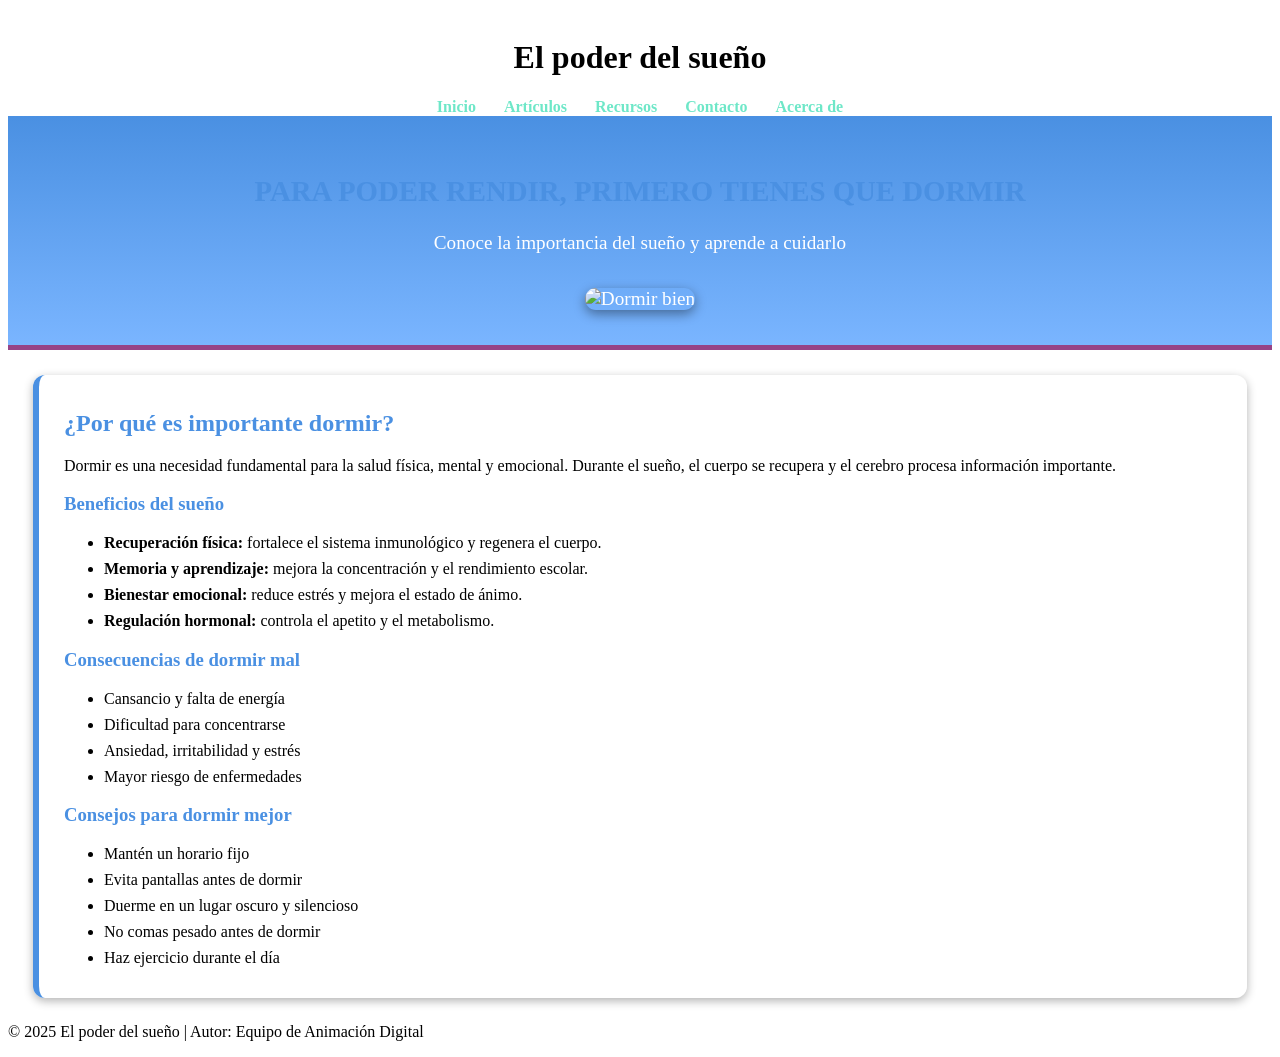
==== index.html @ 54bfdb25 "Add files via upload" ====
<!DOCTYPE html>
<html lang="es">
<head>
  <meta charset="UTF-8" />
  <meta name="viewport" content="width=device-width, initial-scale=1.0" />
  <title>El poder del sueño</title>
  <link rel="stylesheet" href="estilos.css">

  <style>
    /* Header */
    header {
      position: relative;
      text-align: center;
      padding-top: 10px;
    }

    nav {
      margin-top: 6px;
    }

    nav a {
      margin: 0 12px;
      color: #6ee7c8;
      text-decoration: none;
      font-weight: 600;
    }

    /* Logo en esquina superior derecha (fijo) */
    .logo {
      position: fixed;
      top: 12px;
      right: 12px;
      width: 110px;   /* tamaño; cambia si quieres */
      height: auto;
      z-index: 2000;
      display: block;
      pointer-events: auto;
    }

    /* Banner */
    .banner {
      text-align: center;
      background: linear-gradient(180deg, #4a90e2, #7ab5ff);
      padding: 35px 10px;
      color: white;
      font-size: 1.2rem;
      border-bottom: 5px solid #964387;
      position: relative;
    }
    .banner img.banner-img {
      width: 250px;
      margin-top: 15px;
      border-radius: 12px;
      box-shadow: 0px 4px 12px rgba(0,0,0,0.4);
    }

    /* Secciones informativas */
    section {
      margin: 25px;
      padding: 15px 25px;
      background: #ffffff90;
      border-left: 6px solid #4a90e2;
      border-radius: 12px;
      box-shadow: 0px 3px 10px rgba(0,0,0,0.3);
    }
    h2, h3 {
      color: #4a90e2;
    }
    ul li {
      margin-bottom: 8px;
    }

    /* Evita que el alt aparezca como texto si la imagen falla */
    img[alt=""] { font-size: 0; line-height: 0; }
  </style>
</head>

<body>

<!-- Header con logo (solo la imagen, alt vacío para que no muestre texto) -->
<header>
  <h1>El poder del sueño</h1>
  <nav>
    <a href="index.html">Inicio</a>
    <a href="articulos.html">Artículos</a>
    <a href="recursos.html">Recursos</a>
    <a href="contacto.html">Contacto</a>
    <a href="acerca.html">Acerca de</a>
  </nav>

  <!-- Logo: pon el archivo logo.jpg en la misma carpeta que este index.html -->
  <img src="logo.jpg" alt="" class="logo">
</header>

<!-- Banner principal -->
<div class="banner">
  <h2>PARA PODER RENDIR, PRIMERO TIENES QUE DORMIR</h2>
  <p>Conoce la importancia del sueño y aprende a cuidarlo</p>

  <!-- Imagen principal del banner -->
  <img src="https://images.reporteindigo.com/wp-content/uploads/2022/10/importancia-sueno-salud.jpg" 
       alt="Dormir bien" 
       class="banner-img">
</div>

<main>

  <section id="importancia-suenio">
    <h2>¿Por qué es importante dormir?</h2>
    <p>Dormir es una necesidad fundamental para la salud física, mental y emocional. Durante el sueño, el cuerpo se recupera y el cerebro procesa información importante.</p>

    <h3>Beneficios del sueño</h3>
    <ul>
      <li><strong>Recuperación física:</strong> fortalece el sistema inmunológico y regenera el cuerpo.</li>
      <li><strong>Memoria y aprendizaje:</strong> mejora la concentración y el rendimiento escolar.</li>
      <li><strong>Bienestar emocional:</strong> reduce estrés y mejora el estado de ánimo.</li>
      <li><strong>Regulación hormonal:</strong> controla el apetito y el metabolismo.</li>
    </ul>

    <h3>Consecuencias de dormir mal</h3>
    <ul>
      <li>Cansancio y falta de energía</li>
      <li>Dificultad para concentrarse</li>
      <li>Ansiedad, irritabilidad y estrés</li>
      <li>Mayor riesgo de enfermedades</li>
    </ul>

    <h3>Consejos para dormir mejor</h3>
    <ul>
      <li>Mantén un horario fijo</li>
      <li>Evita pantallas antes de dormir</li>
      <li>Duerme en un lugar oscuro y silencioso</li>
      <li>No comas pesado antes de dormir</li>
      <li>Haz ejercicio durante el día</li>
    </ul>
  </section>

</main>

<footer>
  <p>&copy; 2025 El poder del sueño | Autor: Equipo de Animación Digital</p>
</footer>

</body>
</html>
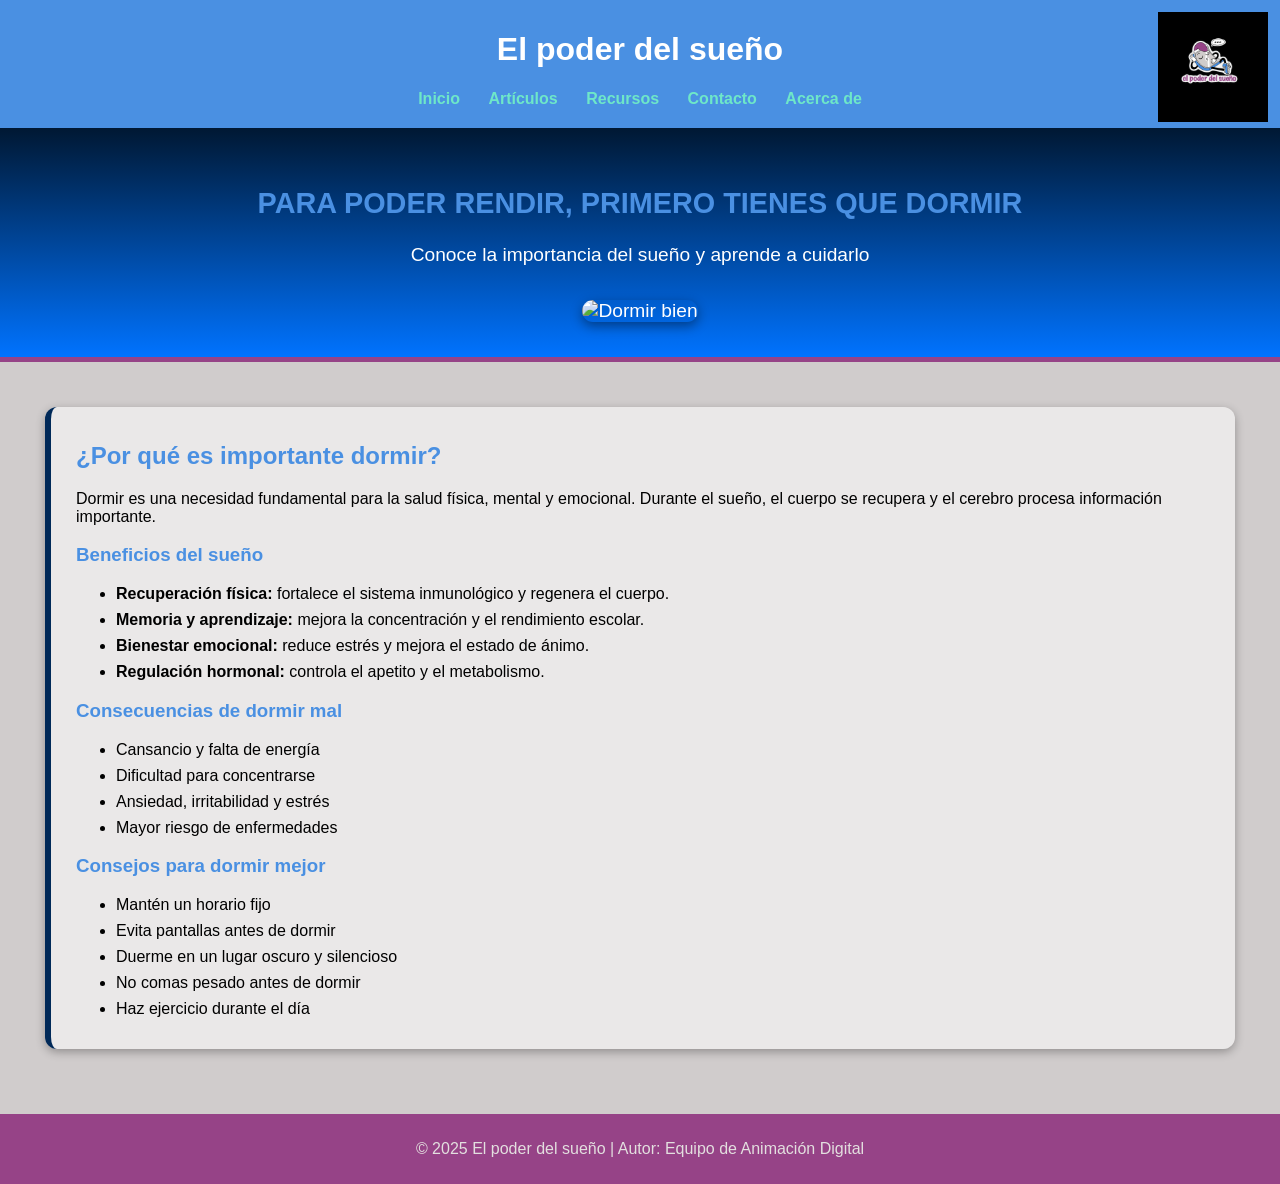
==== commit ed9d1792: "Add files via upload" ====
--- a/index.html
+++ b/index.html
@@ -40,7 +40,7 @@
     /* Banner */
     .banner {
       text-align: center;
-      background: linear-gradient(180deg, #4a90e2, #7ab5ff);
+      background: linear-gradient(180deg, #001833, #0073ff);
       padding: 35px 10px;
       color: white;
       font-size: 1.2rem;
@@ -59,7 +59,7 @@
       margin: 25px;
       padding: 15px 25px;
       background: #ffffff90;
-      border-left: 6px solid #4a90e2;
+      border-left: 6px solid #002958;
       border-radius: 12px;
       box-shadow: 0px 3px 10px rgba(0,0,0,0.3);
     }
--- a/estilos.css
+++ b/estilos.css
@@ -0,0 +1,36 @@
+body {
+  font-family: Arial, sans-serif;
+  margin: 0;
+  background: #d0cccc;
+  color: #000000;
+}
+
+header {
+  background: #4a90e2;
+  color: #fff;
+  padding: 20px;
+  text-align: center;
+}
+
+nav a {
+  color: #0cf1d2;
+  margin: 0 10px;
+  text-decoration: none;
+  font-weight: bold;
+}
+
+nav a:hover {
+  text-decoration: underline;
+}
+
+main {
+  padding: 20px;
+}
+
+footer {
+  background: #964387;
+  color: #e3dfdf;
+  text-align: center;
+  padding: 10px;
+  margin-top: 20px;
+}
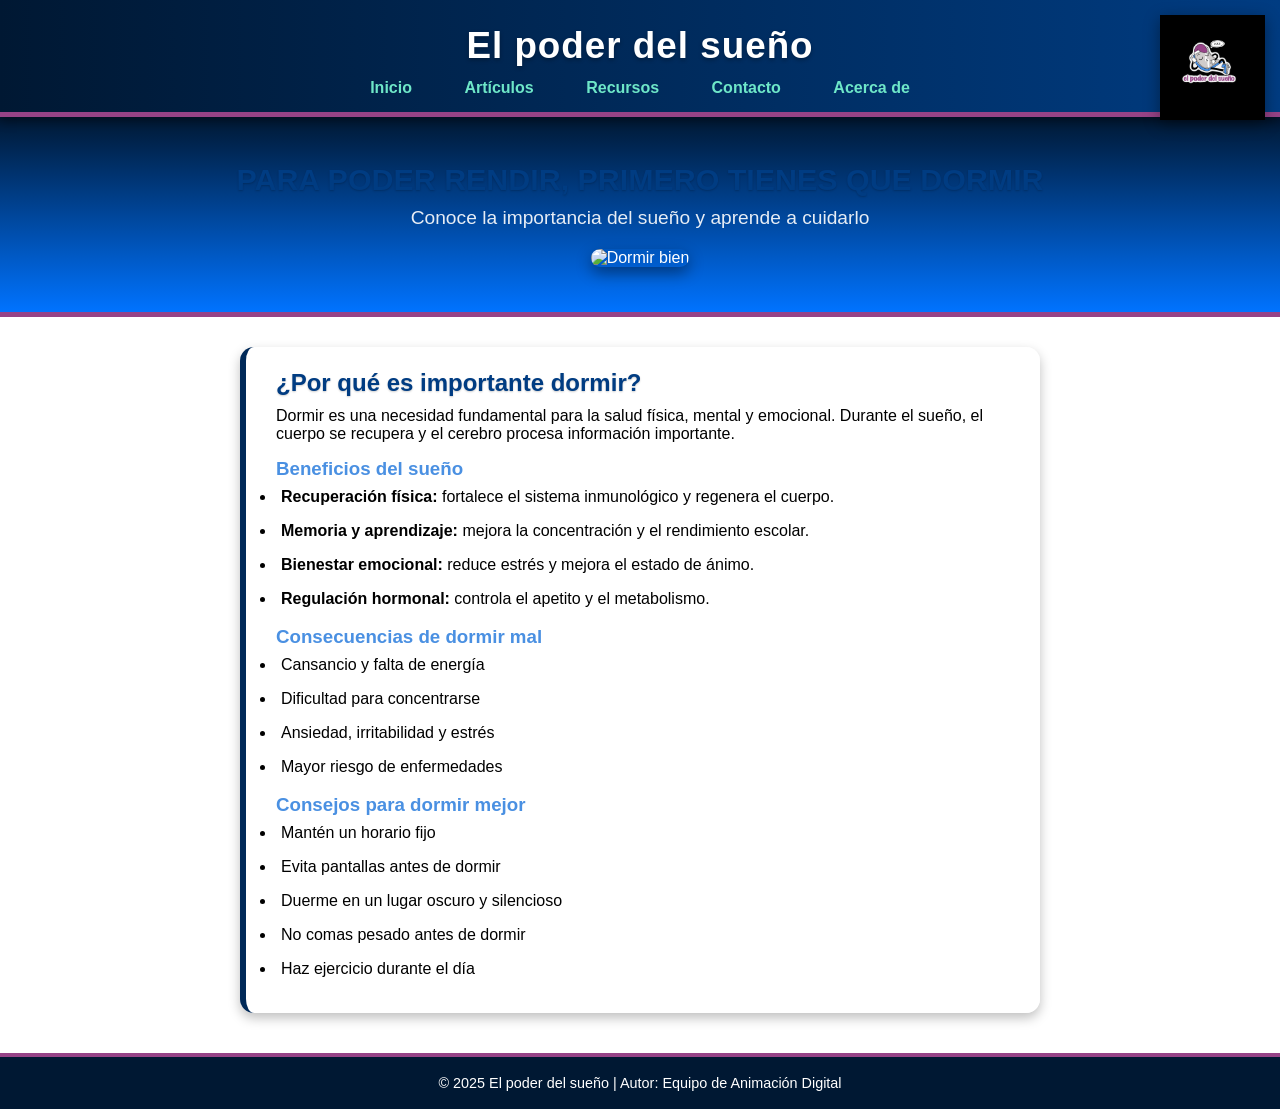
==== commit 40aad265: "Add files via upload" ====
--- a/index.html
+++ b/index.html
@@ -4,80 +4,173 @@
   <meta charset="UTF-8" />
   <meta name="viewport" content="width=device-width, initial-scale=1.0" />
   <title>El poder del sueño</title>
-  <link rel="stylesheet" href="estilos.css">
 
   <style>
+    /* RESET SUAVE */
+    * {
+      margin: 0;
+      padding: 0;
+      box-sizing: border-box;
+      font-family: "Segoe UI", sans-serif;
+      scroll-behavior: smooth;
+    }
+
     /* Header */
     header {
+      text-align: center;
+      padding: 25px 10px 15px;
+      background: linear-gradient(90deg, #001833, #003c82);
+      color: white;
       position: relative;
-      text-align: center;
-      padding-top: 10px;
-    }
-
+      box-shadow: 0px 4px 10px rgba(0,0,0,0.4);
+      border-bottom: 5px solid #964387;
+    }
+
+    header h1 {
+      font-size: 2.3rem;
+      letter-spacing: 1px;
+      text-shadow: 0px 2px 4px rgba(0,0,0,0.3);
+      animation: aparecer 1s ease-out;
+    }
+
+    /* Navegación moderna */
     nav {
-      margin-top: 6px;
+      margin-top: 12px;
     }
 
     nav a {
-      margin: 0 12px;
+      margin: 0 16px;
       color: #6ee7c8;
       text-decoration: none;
       font-weight: 600;
-    }
-
-    /* Logo en esquina superior derecha (fijo) */
+      transition: 0.3s ease;
+      padding: 5px 8px;
+    }
+
+    nav a:hover {
+      color: white;
+      text-shadow: 0 0 8px #6ee7c8;
+      transform: scale(1.1);
+    }
+
+    /* Logo */
     .logo {
       position: fixed;
-      top: 12px;
-      right: 12px;
-      width: 110px;   /* tamaño; cambia si quieres */
-      height: auto;
+      top: 15px;
+      right: 15px;
+      width: 105px;
       z-index: 2000;
-      display: block;
-      pointer-events: auto;
+      filter: drop-shadow(0px 4px 8px rgba(0,0,0,0.4));
+      transition: 0.3s ease;
+    }
+    .logo:hover {
+      transform: scale(1.08) rotate(2deg);
     }
 
     /* Banner */
     .banner {
       text-align: center;
       background: linear-gradient(180deg, #001833, #0073ff);
-      padding: 35px 10px;
-      color: white;
+      padding: 45px 10px;
+      color: white;
+      border-bottom: 5px solid #964387;
+      animation: fadeIn 1.2s ease-out;
+    }
+
+    .banner h2 {
+      font-size: 1.9rem;
+      animation: deslizar 1.3s ease-out;
+    }
+
+    .banner p {
+      margin-top: 6px;
       font-size: 1.2rem;
-      border-bottom: 5px solid #964387;
-      position: relative;
-    }
-    .banner img.banner-img {
-      width: 250px;
+      opacity: 0.9;
+    }
+
+    .banner-img {
+      width: 270px;
+      margin-top: 20px;
+      border-radius: 15px;
+      box-shadow: 0px 6px 15px rgba(0,0,0,0.4);
+      transition: transform 0.4s ease, box-shadow 0.4s ease;
+    }
+
+    .banner-img:hover {
+      transform: scale(1.05);
+      box-shadow: 0px 10px 20px rgba(0,0,0,0.5);
+    }
+
+    /* Secciones */
+    section {
+      margin: 30px auto;
+      max-width: 800px;
+      padding: 22px 30px;
+      background: #ffffffdb;
+      border-left: 6px solid #002958;
+      border-radius: 14px;
+      box-shadow: 0px 5px 12px rgba(0,0,0,0.25);
+      animation: aparecer 1s ease-out;
+    }
+
+    h2 {
+      color: #003c82;
+      margin-bottom: 10px;
+      text-shadow: 0px 1px 2px rgba(0,0,0,0.2);
+    }
+
+    h3 {
       margin-top: 15px;
-      border-radius: 12px;
-      box-shadow: 0px 4px 12px rgba(0,0,0,0.4);
-    }
-
-    /* Secciones informativas */
-    section {
-      margin: 25px;
-      padding: 15px 25px;
-      background: #ffffff90;
-      border-left: 6px solid #002958;
-      border-radius: 12px;
-      box-shadow: 0px 3px 10px rgba(0,0,0,0.3);
-    }
-    h2, h3 {
       color: #4a90e2;
     }
+
+    ul {
+      margin-top: 5px;
+    }
+
     ul li {
-      margin-bottom: 8px;
-    }
-
-    /* Evita que el alt aparezca como texto si la imagen falla */
-    img[alt=""] { font-size: 0; line-height: 0; }
+      margin-bottom: 10px;
+      line-height: 1.5rem;
+      padding-left: 5px;
+      transition: 0.3s ease;
+    }
+
+    ul li:hover {
+      transform: translateX(5px);
+      color: #003c82;
+    }
+
+    /* Footer */
+    footer {
+      text-align: center;
+      margin-top: 40px;
+      padding: 18px;
+      background: #001833;
+      color: white;
+      font-size: 0.9rem;
+      border-top: 4px solid #964387;
+    }
+
+    /* Animaciones */
+    @keyframes aparecer {
+      from { opacity: 0; transform: translateY(25px); }
+      to { opacity: 1; transform: translateY(0); }
+    }
+
+    @keyframes fadeIn {
+      from { opacity: 0; }
+      to { opacity: 1; }
+    }
+
+    @keyframes deslizar {
+      from { opacity: 0; transform: translateY(-20px); }
+      to { opacity: 1; transform: translateY(0); }
+    }
   </style>
 </head>
 
 <body>
 
-<!-- Header con logo (solo la imagen, alt vacío para que no muestre texto) -->
 <header>
   <h1>El poder del sueño</h1>
   <nav>
@@ -88,16 +181,13 @@
     <a href="acerca.html">Acerca de</a>
   </nav>
 
-  <!-- Logo: pon el archivo logo.jpg en la misma carpeta que este index.html -->
   <img src="logo.jpg" alt="" class="logo">
 </header>
 
-<!-- Banner principal -->
 <div class="banner">
   <h2>PARA PODER RENDIR, PRIMERO TIENES QUE DORMIR</h2>
   <p>Conoce la importancia del sueño y aprende a cuidarlo</p>
 
-  <!-- Imagen principal del banner -->
   <img src="https://images.reporteindigo.com/wp-content/uploads/2022/10/importancia-sueno-salud.jpg" 
        alt="Dormir bien" 
        class="banner-img">
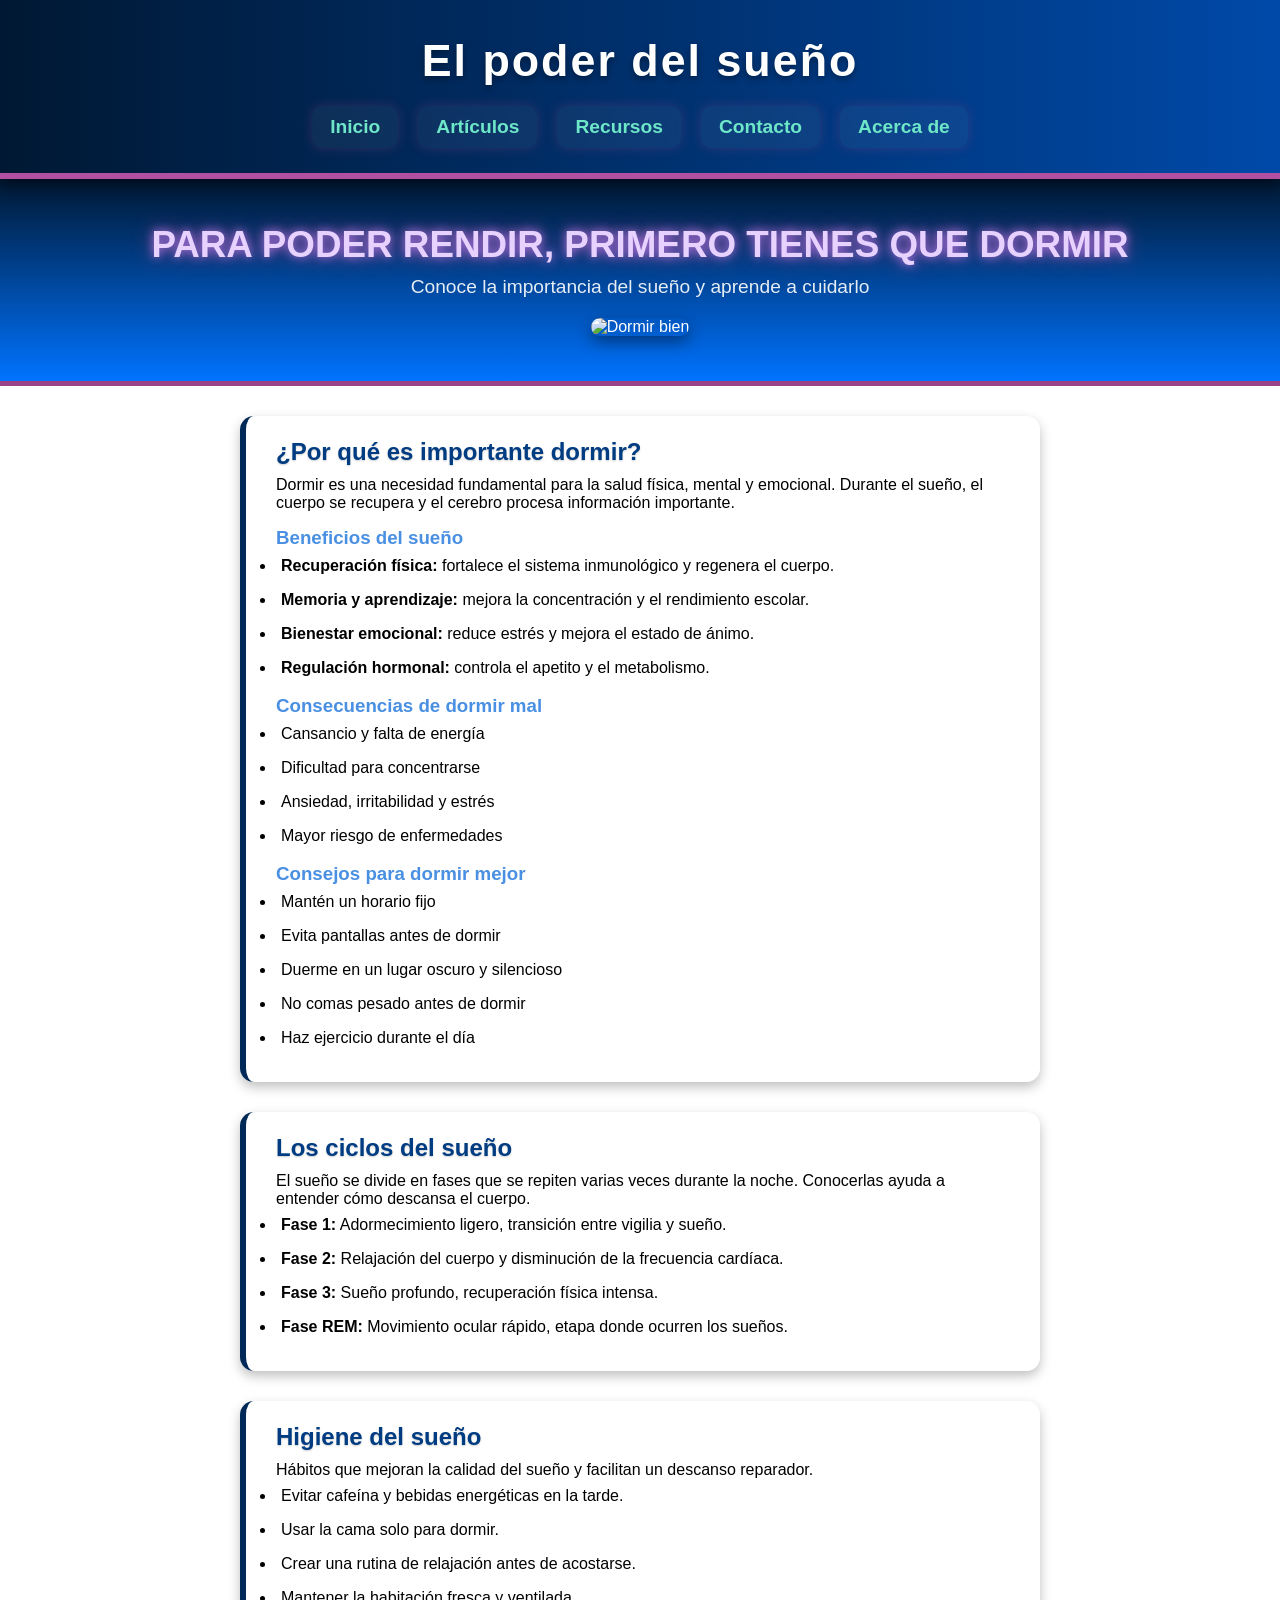
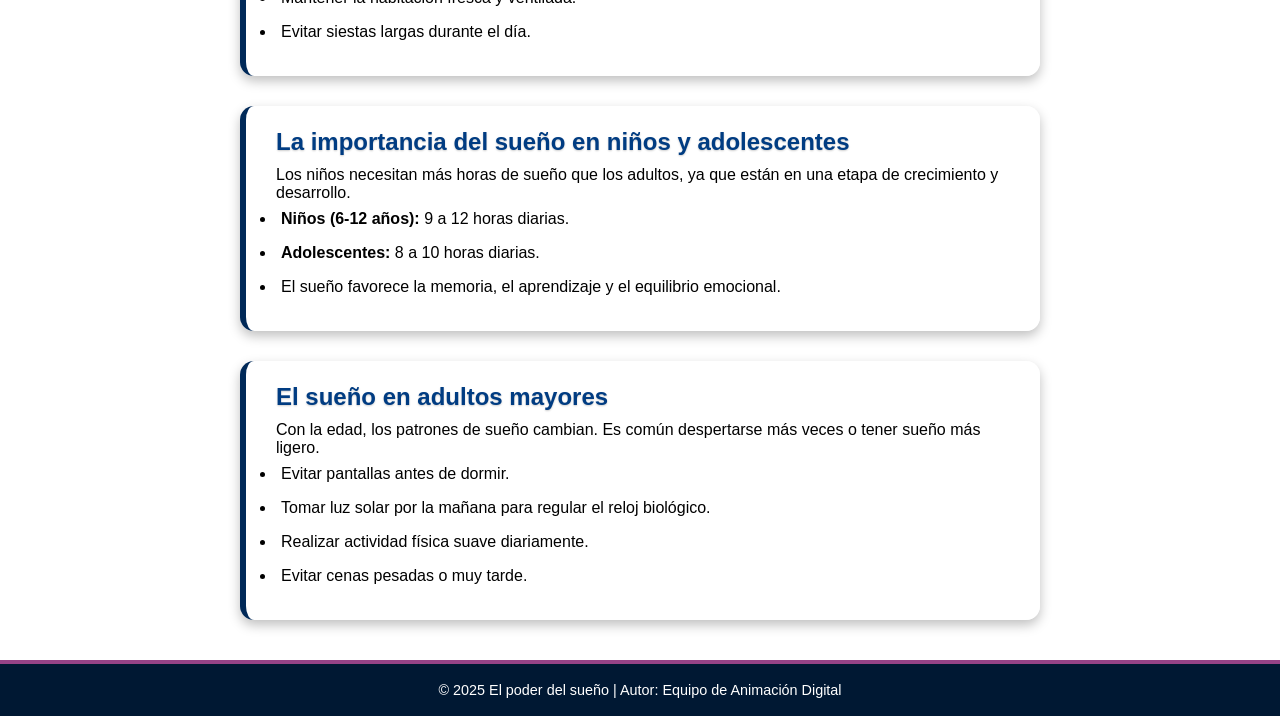
==== commit d2f05346: "Add files via upload" ====
--- a/index.html
+++ b/index.html
@@ -6,7 +6,6 @@
   <title>El poder del sueño</title>
 
   <style>
-    /* RESET SUAVE */
     * {
       margin: 0;
       padding: 0;
@@ -15,56 +14,76 @@
       scroll-behavior: smooth;
     }
 
-    /* Header */
+    /* HEADER MÁS GRANDE, VISTOSO Y DINÁMICO */
     header {
       text-align: center;
-      padding: 25px 10px 15px;
-      background: linear-gradient(90deg, #001833, #003c82);
+      padding: 35px 10px 25px;
+      background: linear-gradient(90deg, #001833, #0049a8);
       color: white;
-      position: relative;
-      box-shadow: 0px 4px 10px rgba(0,0,0,0.4);
-      border-bottom: 5px solid #964387;
+      position: static;
+      z-index: 1000;
+      box-shadow: 0px 6px 15px rgba(0,0,0,0.45);
+      border-bottom: 6px solid #b14fa1;
+      animation: moverHeader 6s infinite alternate ease-in-out;
+      backdrop-filter: blur(6px);
+    }
+
+    @keyframes glowHeader {
+      from { box-shadow: 0px 6px 20px rgba(150, 67, 135, 0.5); }
+      to { box-shadow: 0px 6px 30px rgba(110, 231, 200, 0.55); }
     }
 
     header h1 {
-      font-size: 2.3rem;
-      letter-spacing: 1px;
-      text-shadow: 0px 2px 4px rgba(0,0,0,0.3);
+      font-size: 2.8rem;
+      letter-spacing: 2px;
+      text-shadow: 0px 3px 6px rgba(0,0,0,0.4);
       animation: aparecer 1s ease-out;
     }
 
-    /* Navegación moderna */
+    /* NAV MÁS GRANDE Y DINÁMICA */
     nav {
-      margin-top: 12px;
+      margin-top: 20px;
+      display: flex;
+      justify-content: center;
+      gap: 20px;
+      animation: navDeslizar 1.2s ease-out;
     }
 
     nav a {
-      margin: 0 16px;
       color: #6ee7c8;
       text-decoration: none;
-      font-weight: 600;
-      transition: 0.3s ease;
-      padding: 5px 8px;
+      font-weight: 700;
+      font-size: 1.2rem;
+      transition: 0.35s ease;
+      padding: 10px 18px;
+      border-radius: 10px;
+      background: rgba(255,255,255,0.05);
+      backdrop-filter: blur(6px);
+      box-shadow: 0 0 12px rgba(150, 67, 135, 0.3);
+      animation: botonesFlotar 3s infinite ease-in-out;
     }
 
     nav a:hover {
       color: white;
-      text-shadow: 0 0 8px #6ee7c8;
-      transform: scale(1.1);
-    }
-
-    /* Logo */
+      background: rgba(255,255,255,0.18);
+      text-shadow: 0 0 12px #6ee7c8;
+      transform: scale(1.18) translateY(-3px);
+      box-shadow: 0px 5px 18px rgba(0,0,0,0.4);
+    }
+
+    /* LOGO */
     .logo {
-      position: fixed;
-      top: 15px;
-      right: 15px;
-      width: 105px;
-      z-index: 2000;
-      filter: drop-shadow(0px 4px 8px rgba(0,0,0,0.4));
+      position: absolute;
+      top: 20px;
+      right: 20px;
+      width: 150px;
+      z-index: 10;
+      filter: drop-shadow(0px 4px 10px rgba(0,0,0,0.5));
       transition: 0.3s ease;
     }
+
     .logo:hover {
-      transform: scale(1.08) rotate(2deg);
+      transform: scale(1.1) rotate(2deg);
     }
 
     /* Banner */
@@ -78,8 +97,11 @@
     }
 
     .banner h2 {
-      font-size: 1.9rem;
-      animation: deslizar 1.3s ease-out;
+      font-size: 2.3rem;
+      font-weight: 800;
+      color: #e7d1ff;
+      text-shadow: 0 0 10px #b47ae8, 0 0 20px #964387;
+      animation: tituloBrillo 2.5s infinite ease-in-out;
     }
 
     .banner p {
@@ -140,7 +162,6 @@
       color: #003c82;
     }
 
-    /* Footer */
     footer {
       text-align: center;
       margin-top: 40px;
@@ -151,7 +172,6 @@
       border-top: 4px solid #964387;
     }
 
-    /* Animaciones */
     @keyframes aparecer {
       from { opacity: 0; transform: translateY(25px); }
       to { opacity: 1; transform: translateY(0); }
@@ -166,7 +186,29 @@
       from { opacity: 0; transform: translateY(-20px); }
       to { opacity: 1; transform: translateY(0); }
     }
-  </style>
+  @keyframes tituloBrillo {
+      0% { text-shadow: 0 0 8px #b47ae8, 0 0 16px #964387; transform: scale(1); }
+      50% { text-shadow: 0 0 18px #c88bff, 0 0 30px #b14fa1; transform: scale(1.05); }
+      100% { text-shadow: 0 0 8px #b47ae8, 0 0 16px #964387; transform: scale(1); }
+    }
+
+@keyframes moverHeader {
+      0% { background-position: 0% 50%; }
+      100% { background-position: 100% 50%; }
+    }
+
+    @keyframes navDeslizar {
+      from { opacity: 0; transform: translateY(-20px); }
+      to { opacity: 1; transform: translateY(0); }
+    }
+
+    @keyframes botonesFlotar {
+      0% { transform: translateY(0); }
+      50% { transform: translateY(-4px); }
+      100% { transform: translateY(0); }
+    }
+
+</style>
 </head>
 
 <body>
@@ -194,7 +236,6 @@
 </div>
 
 <main>
-
   <section id="importancia-suenio">
     <h2>¿Por qué es importante dormir?</h2>
     <p>Dormir es una necesidad fundamental para la salud física, mental y emocional. Durante el sueño, el cuerpo se recupera y el cerebro procesa información importante.</p>
@@ -224,6 +265,51 @@
       <li>Haz ejercicio durante el día</li>
     </ul>
   </section>
+  </section>
+
+  <section id="ciclos-suenio">
+    <h2>Los ciclos del sueño</h2>
+    <p>El sueño se divide en fases que se repiten varias veces durante la noche. Conocerlas ayuda a entender cómo descansa el cuerpo.</p>
+    <ul>
+      <li><strong>Fase 1:</strong> Adormecimiento ligero, transición entre vigilia y sueño.</li>
+      <li><strong>Fase 2:</strong> Relajación del cuerpo y disminución de la frecuencia cardíaca.</li>
+      <li><strong>Fase 3:</strong> Sueño profundo, recuperación física intensa.</li>
+      <li><strong>Fase REM:</strong> Movimiento ocular rápido, etapa donde ocurren los sueños.</li>
+    </ul>
+  </section>
+
+  <section id="higiene-suenio">
+    <h2>Higiene del sueño</h2>
+    <p>Hábitos que mejoran la calidad del sueño y facilitan un descanso reparador.</p>
+    <ul>
+      <li>Evitar cafeína y bebidas energéticas en la tarde.</li>
+      <li>Usar la cama solo para dormir.</li>
+      <li>Crear una rutina de relajación antes de acostarse.</li>
+      <li>Mantener la habitación fresca y ventilada.</li>
+      <li>Evitar siestas largas durante el día.</li>
+    </ul>
+  </section>
+
+  <section id="sueno-ninos">
+    <h2>La importancia del sueño en niños y adolescentes</h2>
+    <p>Los niños necesitan más horas de sueño que los adultos, ya que están en una etapa de crecimiento y desarrollo.</p>
+    <ul>
+      <li><strong>Niños (6-12 años):</strong> 9 a 12 horas diarias.</li>
+      <li><strong>Adolescentes:</strong> 8 a 10 horas diarias.</li>
+      <li>El sueño favorece la memoria, el aprendizaje y el equilibrio emocional.</li>
+    </ul>
+  </section>
+
+  <section id="sueno-adultos-mayores">
+    <h2>El sueño en adultos mayores</h2>
+    <p>Con la edad, los patrones de sueño cambian. Es común despertarse más veces o tener sueño más ligero.</p>
+    <ul>
+      <li>Evitar pantallas antes de dormir.</li>
+      <li>Tomar luz solar por la mañana para regular el reloj biológico.</li>
+      <li>Realizar actividad física suave diariamente.</li>
+      <li>Evitar cenas pesadas o muy tarde.</li>
+    </ul>
+  </section>
 
 </main>
 
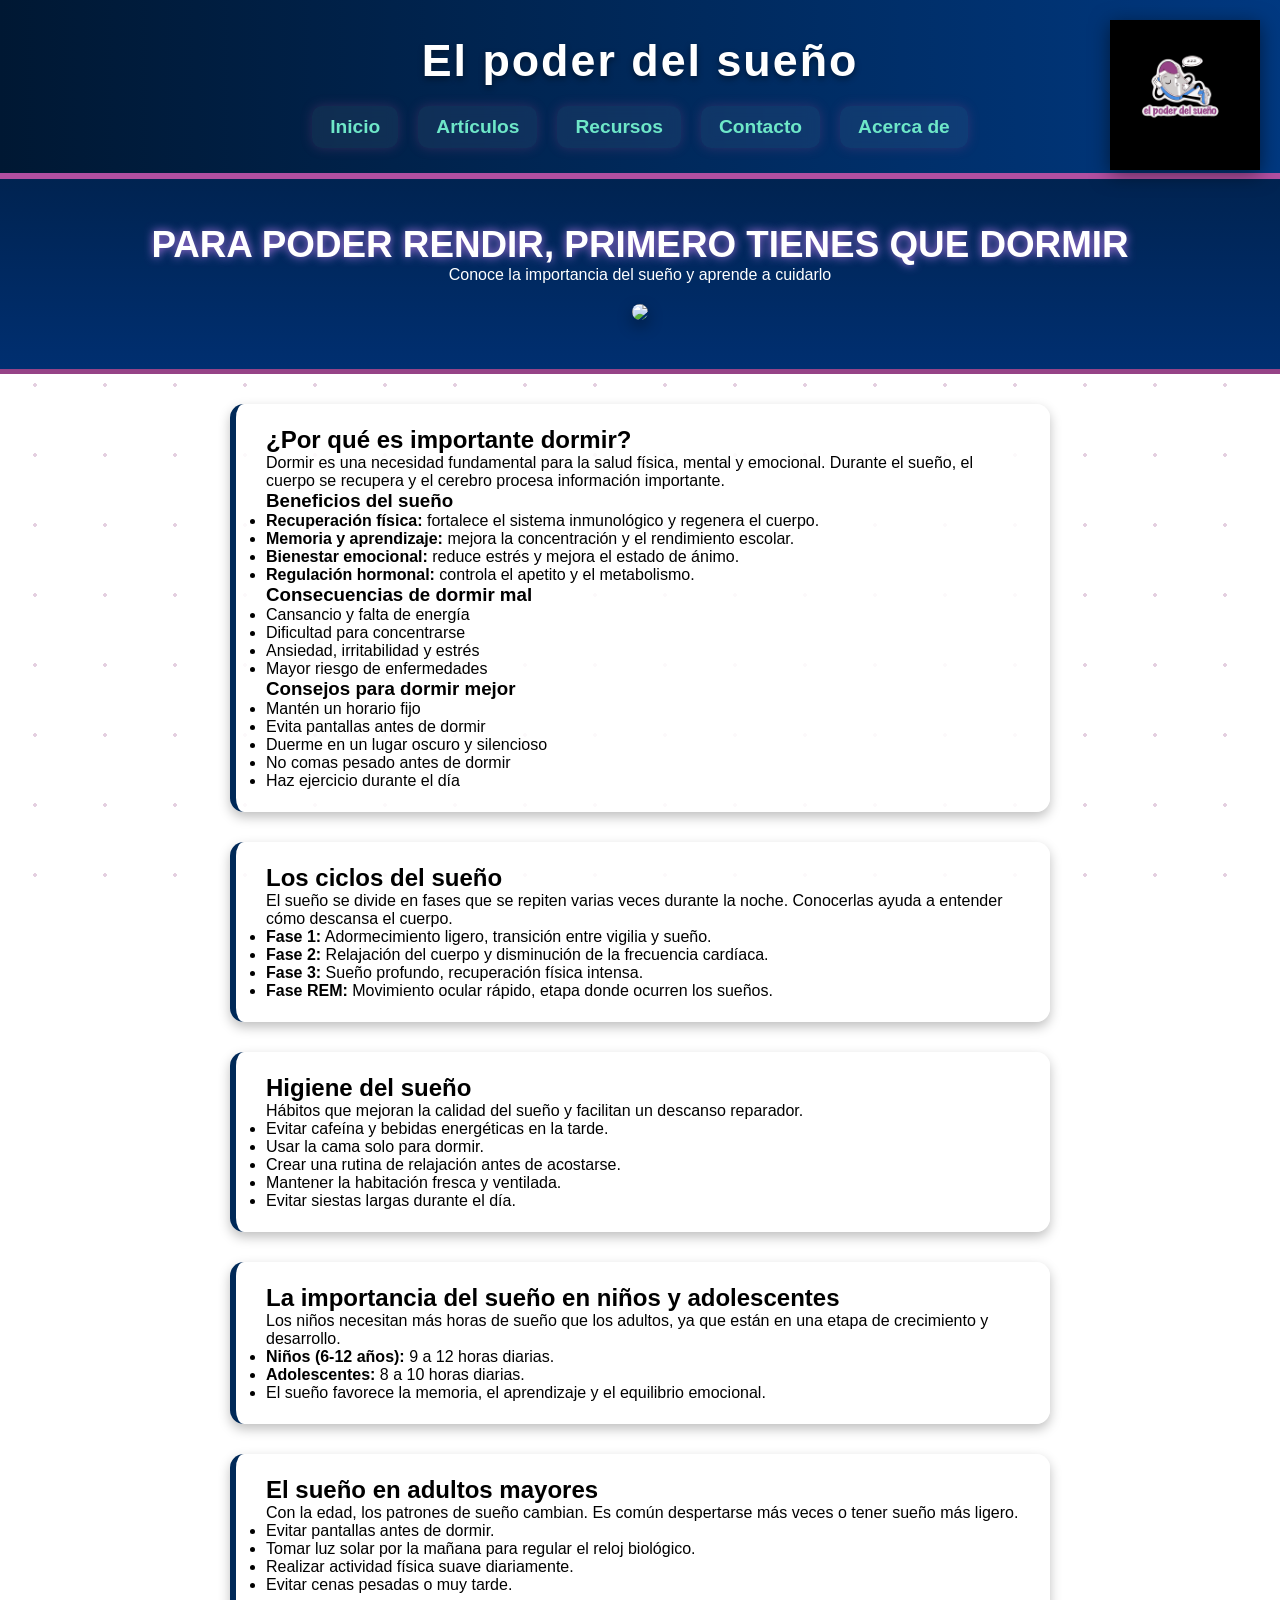
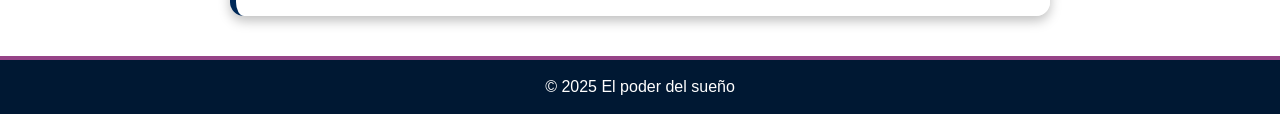
==== commit fa4e0bb5: "Add files via upload" ====
--- a/index.html
+++ b/index.html
@@ -14,39 +14,63 @@
       scroll-behavior: smooth;
     }
 
-    /* HEADER MÁS GRANDE, VISTOSO Y DINÁMICO */
+    /* EFECTO DE PARTÍCULAS SUAVES */
+    body::before {
+      content: "";
+      position: fixed;
+      top: 0;
+      left: 0;
+      width: 100%;
+      height: 100%;
+      background-image: radial-gradient(rgba(255,255,255,0.18) 2px, transparent 2px);
+      background-size: 40px 40px;
+      animation: estrellas 18s linear infinite;
+      pointer-events: none;
+      z-index: -1;
+    }
+
+    @keyframes estrellas {
+      from { transform: translateY(0); }
+      to { transform: translateY(-250px); }
+    }
+
+    /* HEADER ANIMADO */
     header {
       text-align: center;
       padding: 35px 10px 25px;
-      background: linear-gradient(90deg, #001833, #0049a8);
+      background: linear-gradient(90deg, #001833, #0049a8, #001833);
       color: white;
-      position: static;
-      z-index: 1000;
+      background-size: 300% 300%;
+      animation: headerGlow 8s ease infinite;
+      border-bottom: 6px solid #b14fa1;
       box-shadow: 0px 6px 15px rgba(0,0,0,0.45);
-      border-bottom: 6px solid #b14fa1;
-      animation: moverHeader 6s infinite alternate ease-in-out;
-      backdrop-filter: blur(6px);
-    }
-
-    @keyframes glowHeader {
-      from { box-shadow: 0px 6px 20px rgba(150, 67, 135, 0.5); }
-      to { box-shadow: 0px 6px 30px rgba(110, 231, 200, 0.55); }
+    }
+
+    @keyframes headerGlow {
+      0% { background-position: 0% 50%; }
+      50% { background-position: 100% 50%; }
+      100% { background-position: 0% 50%; }
     }
 
     header h1 {
       font-size: 2.8rem;
       letter-spacing: 2px;
       text-shadow: 0px 3px 6px rgba(0,0,0,0.4);
-      animation: aparecer 1s ease-out;
-    }
-
-    /* NAV MÁS GRANDE Y DINÁMICA */
+      animation: fadeInDown 1s ease-out;
+    }
+
+    @keyframes fadeInDown {
+      from { opacity: 0; transform: translateY(-20px); }
+      to { opacity: 1; transform: translateY(0); }
+    }
+
+    /* NAV más dinámico */
     nav {
       margin-top: 20px;
       display: flex;
       justify-content: center;
       gap: 20px;
-      animation: navDeslizar 1.2s ease-out;
+      animation: fadeIn 1.2s ease-out;
     }
 
     nav a {
@@ -57,57 +81,63 @@
       transition: 0.35s ease;
       padding: 10px 18px;
       border-radius: 10px;
-      background: rgba(255,255,255,0.05);
+      background: rgba(255,255,255,0.06);
       backdrop-filter: blur(6px);
       box-shadow: 0 0 12px rgba(150, 67, 135, 0.3);
-      animation: botonesFlotar 3s infinite ease-in-out;
+      animation: flotar 3s infinite ease-in-out;
+    }
+
+    @keyframes flotar {
+      0% { transform: translateY(0); }
+      50% { transform: translateY(-6px); }
+      100% { transform: translateY(0); }
     }
 
     nav a:hover {
+      transform: scale(1.2) translateY(-3px);
+      background: rgba(255,255,255,0.2);
+      box-shadow: 0 0 15px #6ee7c8;
       color: white;
-      background: rgba(255,255,255,0.18);
-      text-shadow: 0 0 12px #6ee7c8;
-      transform: scale(1.18) translateY(-3px);
-      box-shadow: 0px 5px 18px rgba(0,0,0,0.4);
-    }
-
-    /* LOGO */
+    }
+
+    /* LOGO animado */
     .logo {
       position: absolute;
       top: 20px;
       right: 20px;
       width: 150px;
-      z-index: 10;
       filter: drop-shadow(0px 4px 10px rgba(0,0,0,0.5));
       transition: 0.3s ease;
-    }
-
-    .logo:hover {
-      transform: scale(1.1) rotate(2deg);
-    }
-
-    /* Banner */
+      animation: flotacionLenta 4s infinite ease-in-out;
+    }
+
+    @keyframes flotacionLenta {
+      0% { transform: translateY(0); }
+      50% { transform: translateY(-8px); }
+      100% { transform: translateY(0); }
+    }
+
+    /* BANNER más lleno y animado */
     .banner {
       text-align: center;
-      background: linear-gradient(180deg, #001833, #0073ff);
+      background: linear-gradient(180deg, #001833, #0050c9);
       padding: 45px 10px;
       color: white;
       border-bottom: 5px solid #964387;
-      animation: fadeIn 1.2s ease-out;
+      animation: fadeIn 1.4s ease-out;
     }
 
     .banner h2 {
       font-size: 2.3rem;
       font-weight: 800;
-      color: #e7d1ff;
-      text-shadow: 0 0 10px #b47ae8, 0 0 20px #964387;
-      animation: tituloBrillo 2.5s infinite ease-in-out;
-    }
-
-    .banner p {
-      margin-top: 6px;
-      font-size: 1.2rem;
-      opacity: 0.9;
+      text-shadow: 0 0 10px #b47ae8;
+      animation: pulso 3s infinite ease-in-out;
+    }
+
+    @keyframes pulso {
+      0% { transform: scale(1); }
+      50% { transform: scale(1.05); }
+      100% { transform: scale(1); }
     }
 
     .banner-img {
@@ -115,51 +145,36 @@
       margin-top: 20px;
       border-radius: 15px;
       box-shadow: 0px 6px 15px rgba(0,0,0,0.4);
-      transition: transform 0.4s ease, box-shadow 0.4s ease;
-    }
-
-    .banner-img:hover {
-      transform: scale(1.05);
-      box-shadow: 0px 10px 20px rgba(0,0,0,0.5);
-    }
-
-    /* Secciones */
+      animation: flotacionLenta 5s infinite ease-in-out;
+    }
+
+    /* SECCIONES CON EFECTOS */
     section {
       margin: 30px auto;
-      max-width: 800px;
+      max-width: 820px;
       padding: 22px 30px;
-      background: #ffffffdb;
+      background: #ffffffdd;
       border-left: 6px solid #002958;
       border-radius: 14px;
       box-shadow: 0px 5px 12px rgba(0,0,0,0.25);
-      animation: aparecer 1s ease-out;
-    }
-
-    h2 {
+      animation: fadeInUp 0.9s ease-out;
+    }
+
+    @keyframes fadeInUp {
+      from { opacity: 0; transform: translateY(25px); }
+      to { opacity: 1; transform: translateY(0); }
+    }
+
+    section:hover {
+      transform: scale(1.02);
+      transition: 0.3s ease;
+      box-shadow: 0px 8px 18px rgba(0,0,0,0.3);
+    }
+
+    li:hover {
+      transform: translateX(8px);
       color: #003c82;
-      margin-bottom: 10px;
-      text-shadow: 0px 1px 2px rgba(0,0,0,0.2);
-    }
-
-    h3 {
-      margin-top: 15px;
-      color: #4a90e2;
-    }
-
-    ul {
-      margin-top: 5px;
-    }
-
-    ul li {
-      margin-bottom: 10px;
-      line-height: 1.5rem;
-      padding-left: 5px;
       transition: 0.3s ease;
-    }
-
-    ul li:hover {
-      transform: translateX(5px);
-      color: #003c82;
     }
 
     footer {
@@ -168,46 +183,63 @@
       padding: 18px;
       background: #001833;
       color: white;
-      font-size: 0.9rem;
       border-top: 4px solid #964387;
     }
 
-    @keyframes aparecer {
-      from { opacity: 0; transform: translateY(25px); }
-      to { opacity: 1; transform: translateY(0); }
-    }
-
-    @keyframes fadeIn {
-      from { opacity: 0; }
-      to { opacity: 1; }
-    }
-
-    @keyframes deslizar {
-      from { opacity: 0; transform: translateY(-20px); }
-      to { opacity: 1; transform: translateY(0); }
-    }
-  @keyframes tituloBrillo {
-      0% { text-shadow: 0 0 8px #b47ae8, 0 0 16px #964387; transform: scale(1); }
-      50% { text-shadow: 0 0 18px #c88bff, 0 0 30px #b14fa1; transform: scale(1.05); }
-      100% { text-shadow: 0 0 8px #b47ae8, 0 0 16px #964387; transform: scale(1); }
-    }
-
-@keyframes moverHeader {
-      0% { background-position: 0% 50%; }
-      100% { background-position: 100% 50%; }
-    }
-
-    @keyframes navDeslizar {
-      from { opacity: 0; transform: translateY(-20px); }
-      to { opacity: 1; transform: translateY(0); }
-    }
-
-    @keyframes botonesFlotar {
-      0% { transform: translateY(0); }
-      50% { transform: translateY(-4px); }
-      100% { transform: translateY(0); }
-    }
-
+  /* PARALLAX SCROLL */
+.banner {
+  background-attachment: fixed;
+  background-size: cover;
+  background-position: center;
+}
+
+/* TITULOS CON BRILLO */
+h2 {
+  position: relative;
+  animation: glowText 3s infinite ease-in-out;
+}
+@keyframes glowText {
+  0% { text-shadow: 0 0 5px #6ee7c8, 0 0 15px #964387; }
+  50% { text-shadow: 0 0 15px #b47ae8, 0 0 25px #6ee7c8; }
+  100% { text-shadow: 0 0 5px #6ee7c8, 0 0 15px #964387; }
+}
+
+/* PARTÍCULAS MEJORADAS */
+body::before {
+  background-image:
+    radial-gradient(rgba(255,255,255,0.25) 2px, transparent 2px),
+    radial-gradient(rgba(150, 67, 135, 0.25) 2px, transparent 2px);
+  background-size: 40px 40px, 70px 70px;
+  animation: estrellas 18s linear infinite, estrellas2 26s linear infinite reverse;
+}
+
+@keyframes estrellas2 {
+  from { transform: translateY(0); }
+  to { transform: translateY(350px); }
+}
+
+/* TRANSICIÓN ENTRE PÁGINAS */
+body {
+  opacity: 0;
+  animation: pageFade 0.8s forwards ease-out;
+}
+@keyframes pageFade {
+  to { opacity: 1; }
+}
+
+/* ILUSTRACIONES FLOTANTES EXTRA */
+.flotante {
+  position: fixed;
+  width: 120px;
+  opacity: 0.8;
+  animation: flotar2 6s infinite ease-in-out;
+  z-index: -1;
+}
+@keyframes flotar2 {
+  0% { transform: translateY(0); }
+  50% { transform: translateY(-20px) rotate(3deg); }
+  100% { transform: translateY(0); }
+}
 </style>
 </head>
 
@@ -222,24 +254,19 @@
     <a href="contacto.html">Contacto</a>
     <a href="acerca.html">Acerca de</a>
   </nav>
-
-  <img src="logo.jpg" alt="" class="logo">
+  <img src="logo.jpg" class="logo">
 </header>
 
 <div class="banner">
   <h2>PARA PODER RENDIR, PRIMERO TIENES QUE DORMIR</h2>
   <p>Conoce la importancia del sueño y aprende a cuidarlo</p>
-
-  <img src="https://images.reporteindigo.com/wp-content/uploads/2022/10/importancia-sueno-salud.jpg" 
-       alt="Dormir bien" 
-       class="banner-img">
+  <img src="https://images.reporteindigo.com/wp-content/uploads/2022/10/importancia-sueno-salud.jpg" class="banner-img">
 </div>
 
 <main>
   <section id="importancia-suenio">
     <h2>¿Por qué es importante dormir?</h2>
     <p>Dormir es una necesidad fundamental para la salud física, mental y emocional. Durante el sueño, el cuerpo se recupera y el cerebro procesa información importante.</p>
-
     <h3>Beneficios del sueño</h3>
     <ul>
       <li><strong>Recuperación física:</strong> fortalece el sistema inmunológico y regenera el cuerpo.</li>
@@ -247,7 +274,6 @@
       <li><strong>Bienestar emocional:</strong> reduce estrés y mejora el estado de ánimo.</li>
       <li><strong>Regulación hormonal:</strong> controla el apetito y el metabolismo.</li>
     </ul>
-
     <h3>Consecuencias de dormir mal</h3>
     <ul>
       <li>Cansancio y falta de energía</li>
@@ -255,7 +281,6 @@
       <li>Ansiedad, irritabilidad y estrés</li>
       <li>Mayor riesgo de enfermedades</li>
     </ul>
-
     <h3>Consejos para dormir mejor</h3>
     <ul>
       <li>Mantén un horario fijo</li>
@@ -265,9 +290,8 @@
       <li>Haz ejercicio durante el día</li>
     </ul>
   </section>
-  </section>
-
-  <section id="ciclos-suenio">
+
+  <section id="ciclos-suenio" style="animation: fadeSlide 1.5s ease;">
     <h2>Los ciclos del sueño</h2>
     <p>El sueño se divide en fases que se repiten varias veces durante la noche. Conocerlas ayuda a entender cómo descansa el cuerpo.</p>
     <ul>
@@ -278,7 +302,7 @@
     </ul>
   </section>
 
-  <section id="higiene-suenio">
+  <section id="higiene-suenio" style="animation: fadeSlide 1.7s ease;">
     <h2>Higiene del sueño</h2>
     <p>Hábitos que mejoran la calidad del sueño y facilitan un descanso reparador.</p>
     <ul>
@@ -290,7 +314,7 @@
     </ul>
   </section>
 
-  <section id="sueno-ninos">
+  <section id="sueno-ninos" style="animation: fadeSlide 1.9s ease;">
     <h2>La importancia del sueño en niños y adolescentes</h2>
     <p>Los niños necesitan más horas de sueño que los adultos, ya que están en una etapa de crecimiento y desarrollo.</p>
     <ul>
@@ -300,7 +324,7 @@
     </ul>
   </section>
 
-  <section id="sueno-adultos-mayores">
+  <section id="sueno-adultos-mayores" style="animation: fadeSlide 2.2s ease;">
     <h2>El sueño en adultos mayores</h2>
     <p>Con la edad, los patrones de sueño cambian. Es común despertarse más veces o tener sueño más ligero.</p>
     <ul>
@@ -310,11 +334,10 @@
       <li>Evitar cenas pesadas o muy tarde.</li>
     </ul>
   </section>
-
 </main>
 
 <footer>
-  <p>&copy; 2025 El poder del sueño | Autor: Equipo de Animación Digital</p>
+  © 2025 El poder del sueño
 </footer>
 
 </body>
